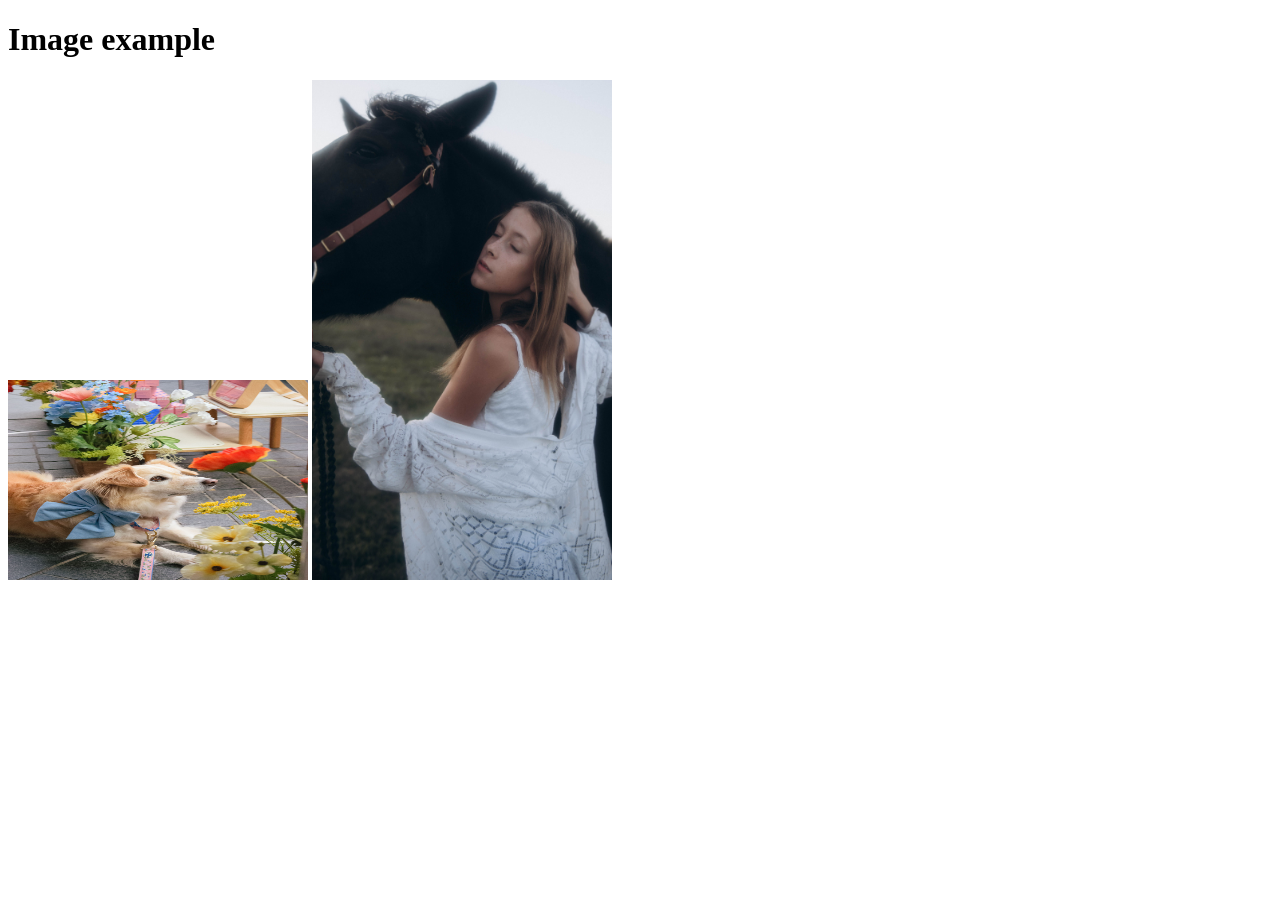
==== image.html @ 3c9fa720 "Add html files and images" ====
<!DOCTYPE html>
<html lang="en">
<head>
    <meta charset="UTF-8">
    <meta name="viewport" content="width=, initial-scale=1.0">
    <title>Document</title>
</head>
<body>
    <h1>Image example</h1>
    <img src="static\images\dog.jpg.jpg" alt="" width="300" height="200">
    <img src="static\images\girl.jpg.jpg" alt="" width="300" height="500"
</body>
</html>
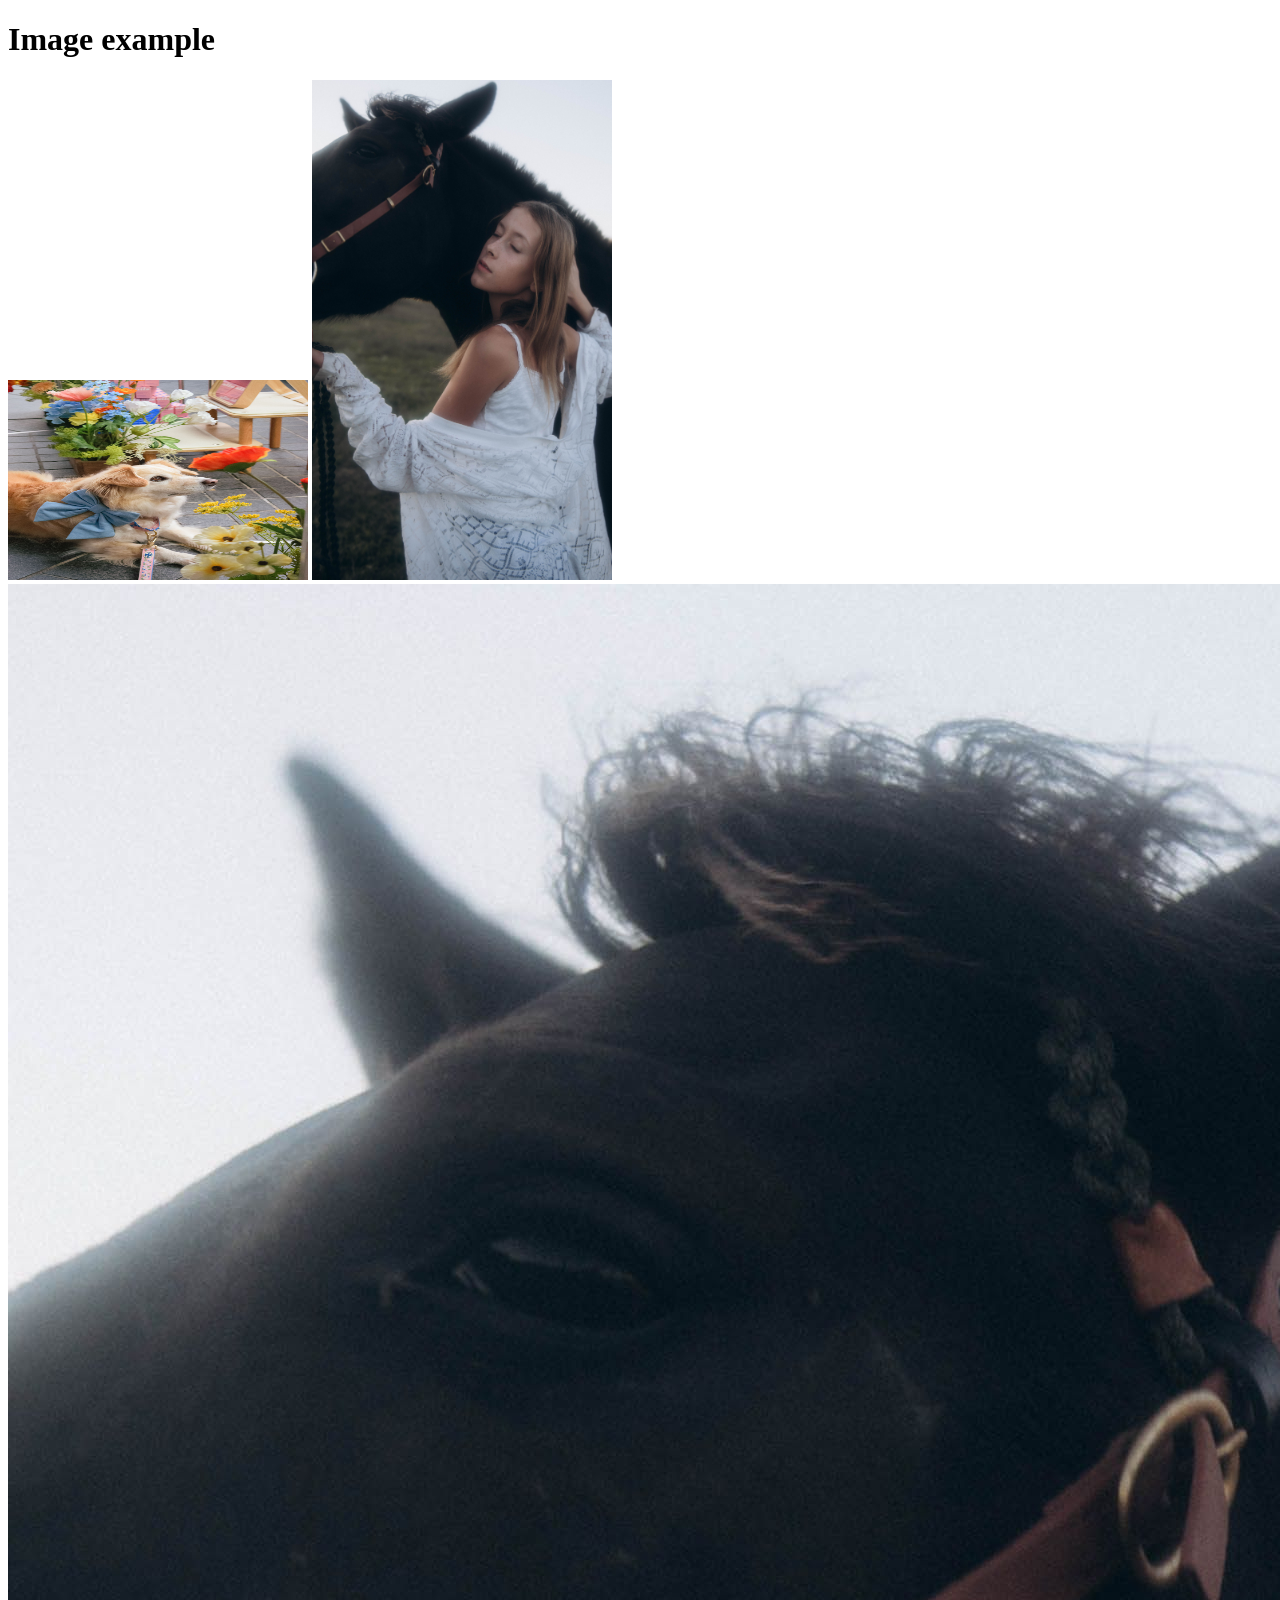
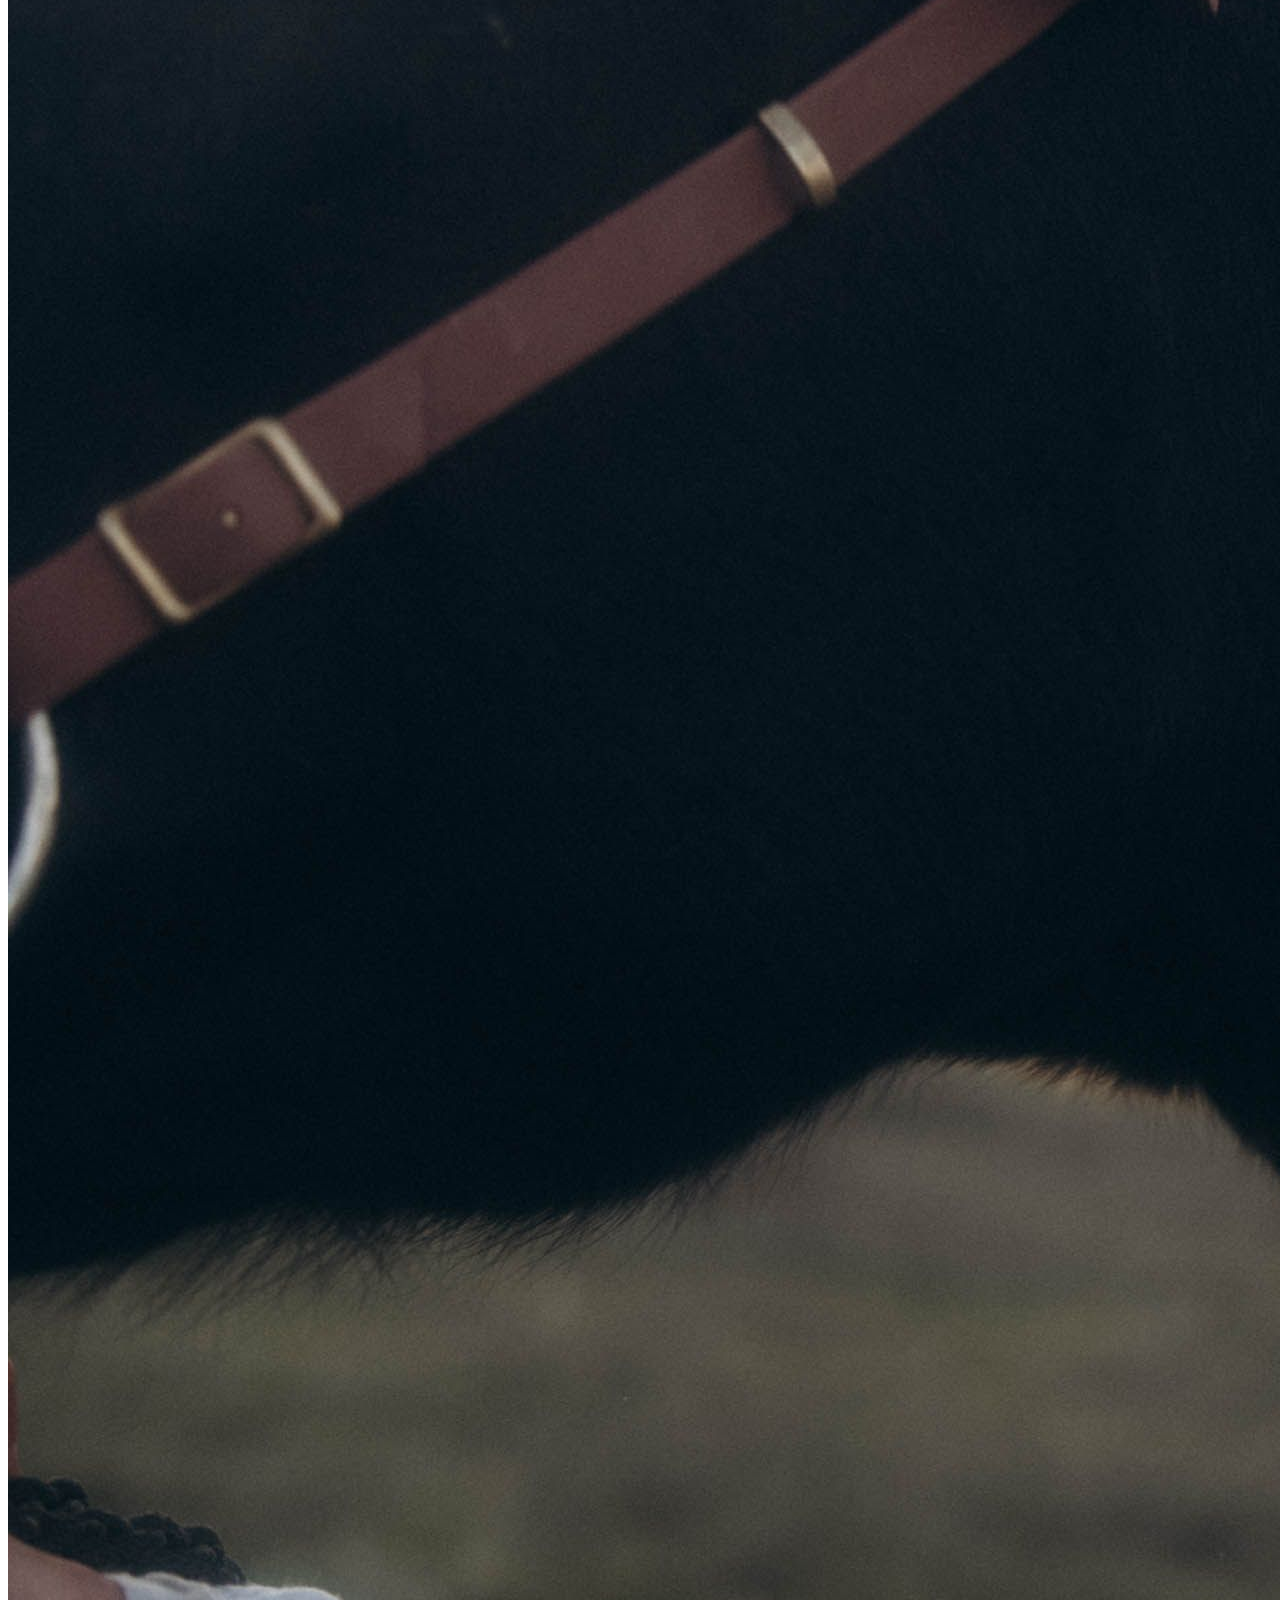
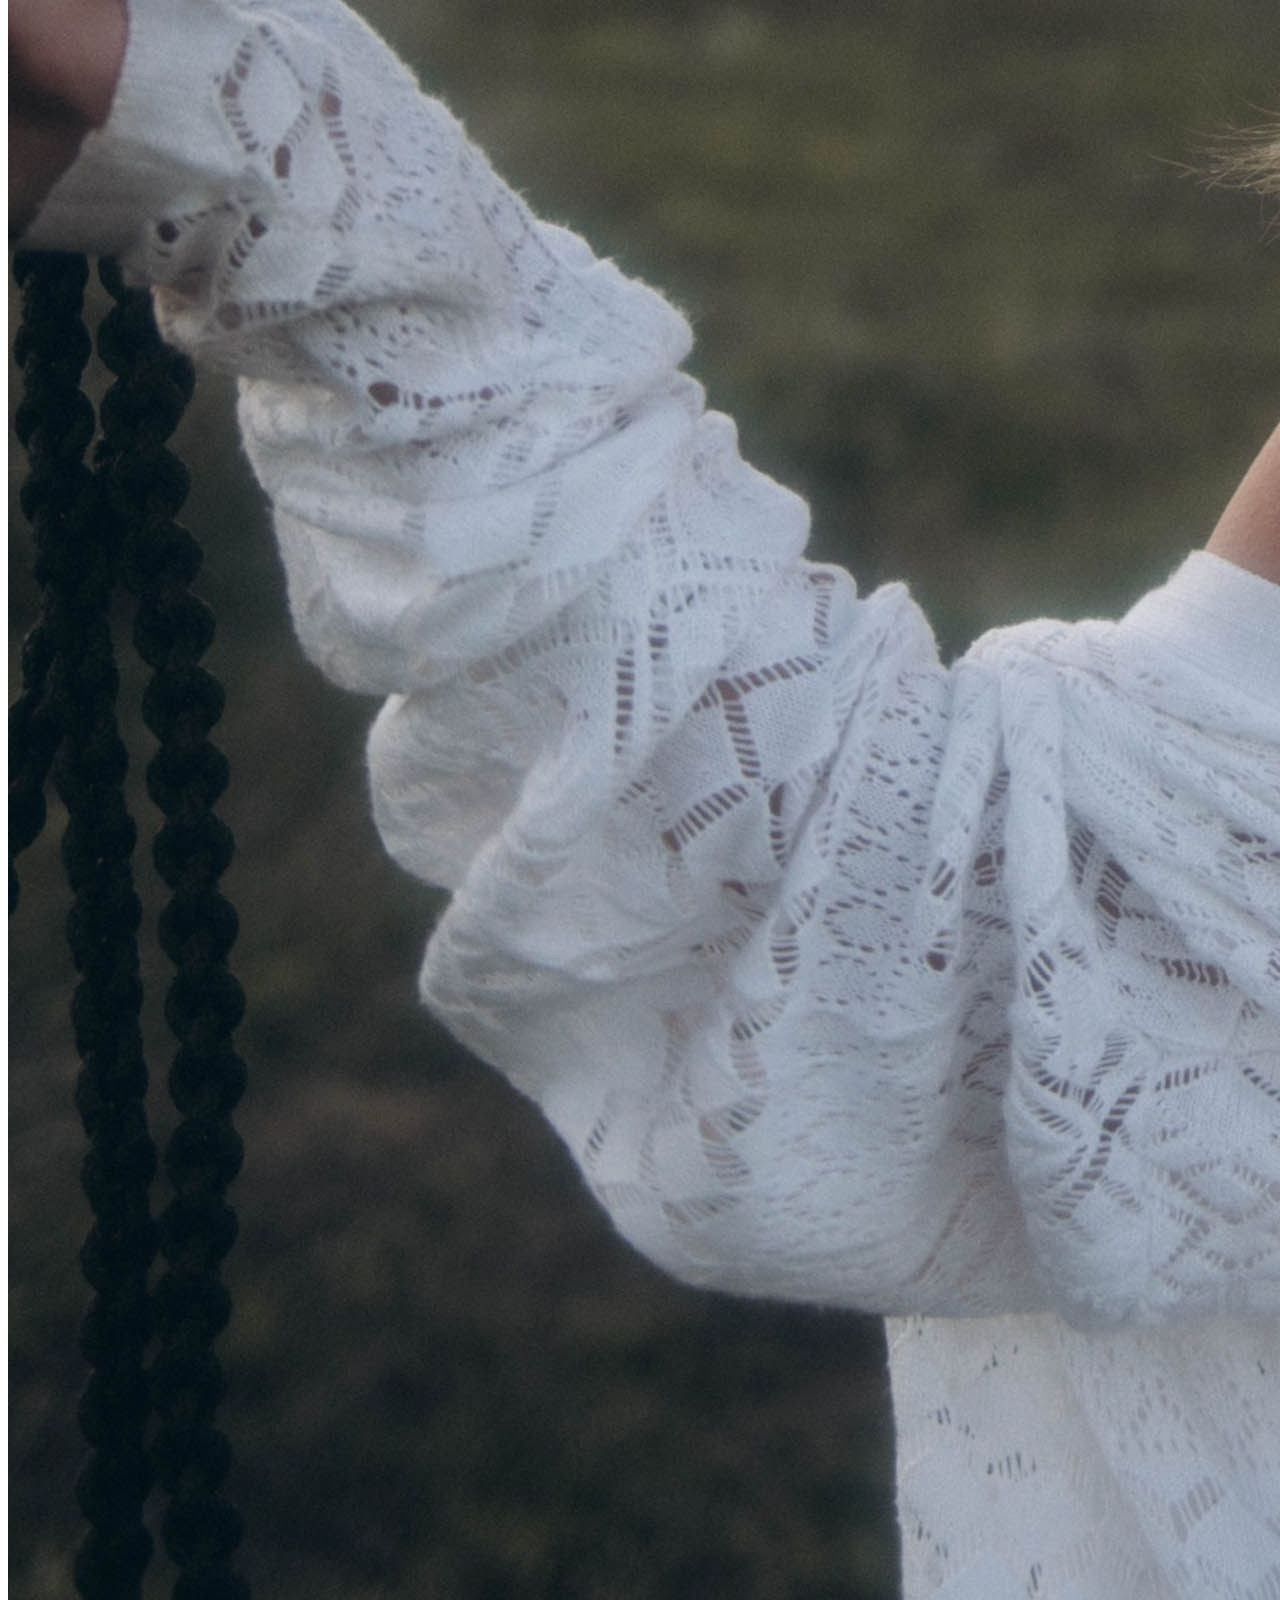
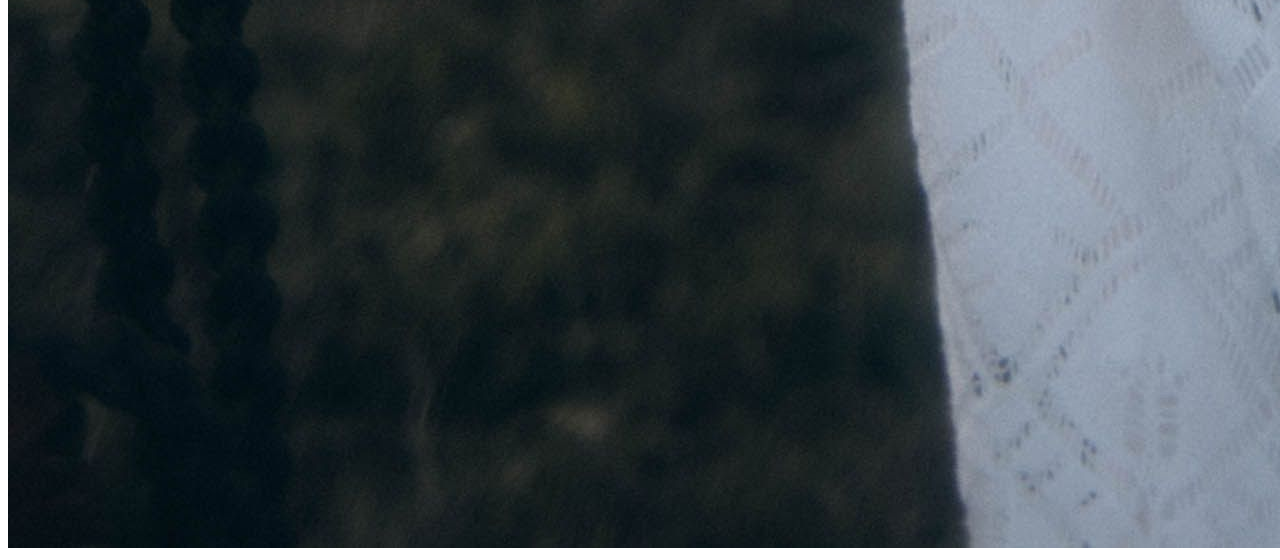
==== commit b470fb65: "Update html files" ====
--- a/image.html
+++ b/image.html
@@ -3,11 +3,13 @@
 <head>
     <meta charset="UTF-8">
     <meta name="viewport" content="width=, initial-scale=1.0">
-    <title>Document</title>
+    <title>Images</title>
 </head>
 <body>
     <h1>Image example</h1>
     <img src="static\images\dog.jpg.jpg" alt="" width="300" height="200">
-    <img src="static\images\girl.jpg.jpg" alt="" width="300" height="500"
+    <img src="static\images\girl.jpg.jpg" alt="" width="300" height="500">
+    <img src="static/images/girl.jpg.jpg" alt=""
+
 </body>
 </html> 
